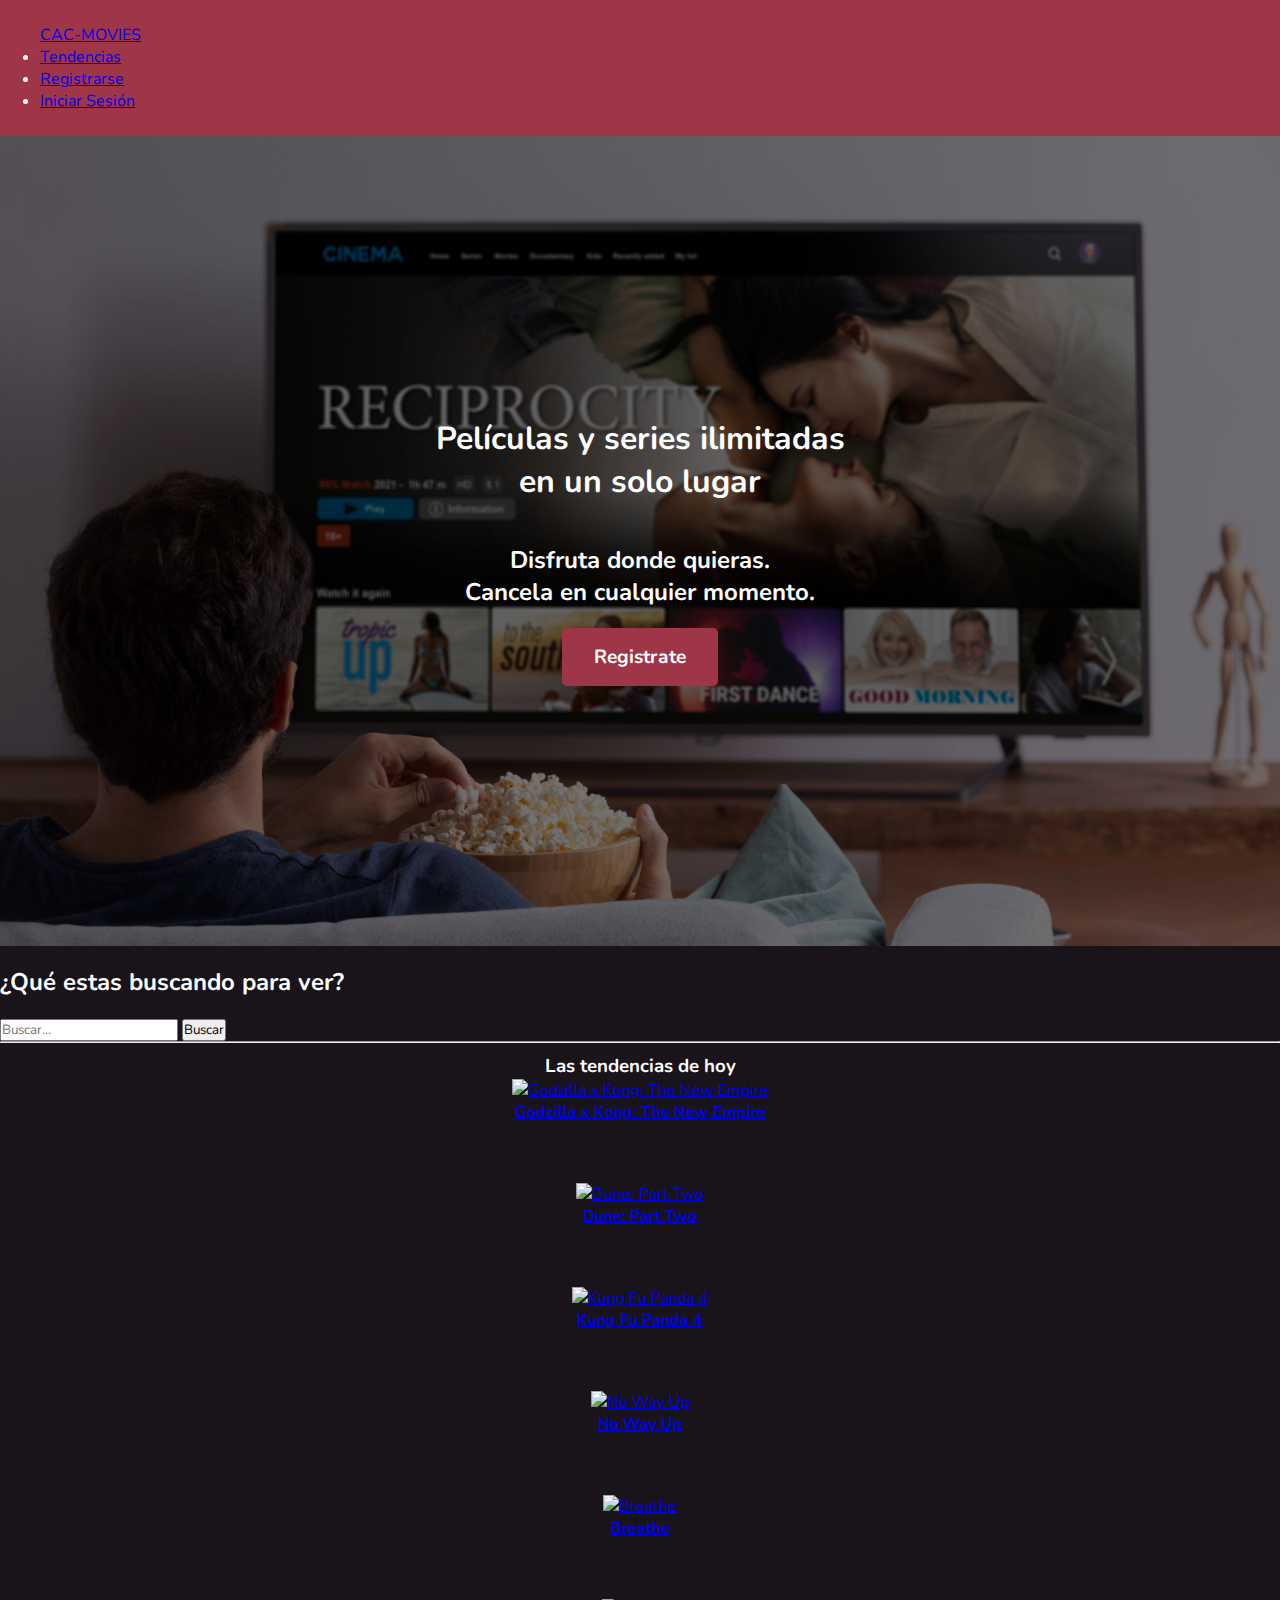
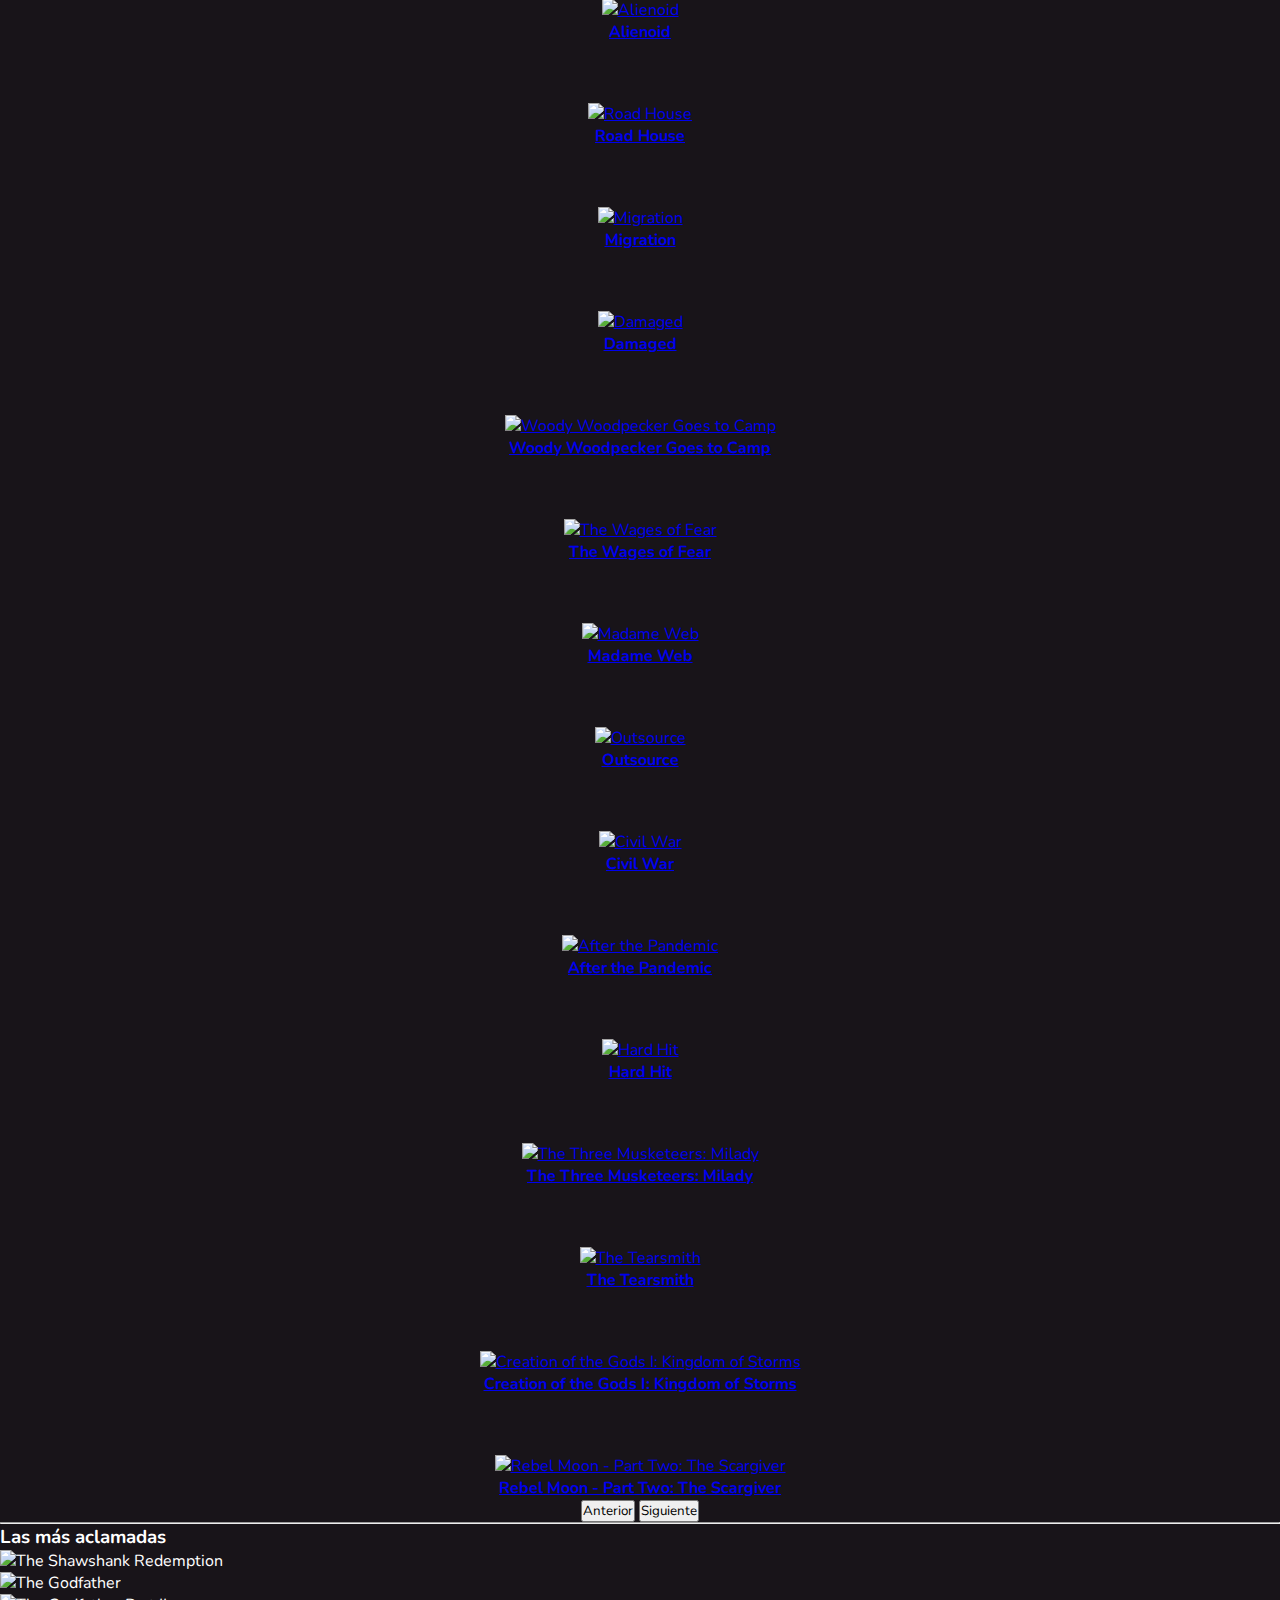
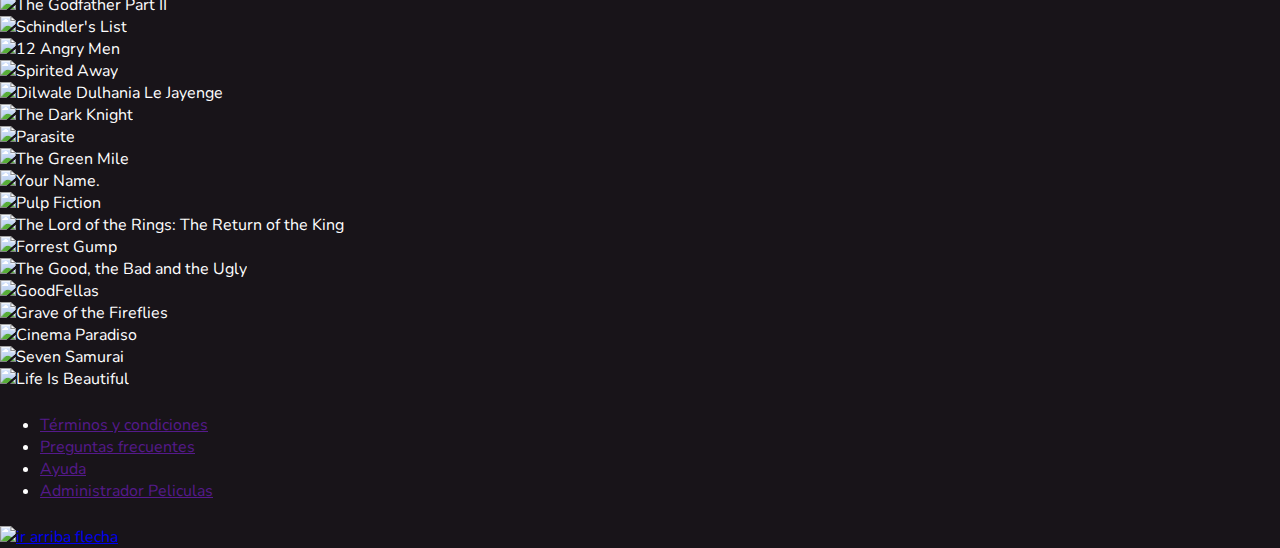
==== index.html @ 676a4326 "primer commit" ====
<!DOCTYPE html>
<html lang="en">
<head>
    <meta charset="UTF-8">
    <meta name="viewport" content="width=device-width, initial-scale=1.0">
    <link rel="stylesheet" href="/style.css">
    <link rel="preconnect" href="https://fonts.googleapis.com">
    <link rel="preconnect" href="https://fonts.gstatic.com" crossorigin>
    <link href="https://fonts.googleapis.com/css2?family=Nunito:ital,wght@0,200..1000;1,200..1000&display=swap" rel="stylesheet">
    <title>CAC-MOVIES</title>
</head>
<body>
    <header>
        <nav>
            <a href="#">
                <i></i>
                <span>CAC-MOVIES</span>
            </a>
            <ul class="listaNav">
                <li class="listaItem">
                    <a class="linkNav" href="#tendencias">Tendencias</a>
                </li>
                <li class="listaItem">
                    <a class="linkNav" href="/registrarse.html">Registrarse</a>
                </li>
                <li class="listaItem">
                    <a class="linkNav iniciarSesion" href="/sesion.html">Iniciar Sesión</a>
                </li>
            </ul>
        </nav>
        
    </header>
    <main id="main" class="main">
        <section data-aos="zoom-in" data-aos-duration="1000" class="sectionPrincipal aos-init aos-animate">
            <h1 class="tituloPrincipal">Películas y series ilimitadas <br> en un solo lugar</h1>
            <h2 class="subtituloPrincipal">Disfruta donde quieras. <br> Cancela en cualquier momento.</h2>
            <a class="botonRegistrarse" href="/registrarse.html">Registrate</a>
        </section>
        <section data-aos="fade-up" data-aos-offset="300" data-aos-delay="50" data-aos-duration="1000" class="buscadorPrincipal aos-init">
            <h2 class="tituloSection">¿Qué estas buscando para ver?</h2>
            <form class="buscadorPeliculas">
                <input class="inputBuscador" type="text" placeholder="Buscar..." id="buscar" name="buscar">
                <input class="botonBuscador" type="submit" value="Buscar">
            </form>
        </section>
        <hr>
        <section id="tendencias" data-aos="fade-up" data-aos-offset="400" data-aos-delay="100" data-aos-duration="1000" class="peliculasTendencia aos-init" data-page="1">
            <h3 class="tituloSection">Las tendencias de hoy</h3>
            <div class="peliculas" id="tendenciasContainer">
                <div class="peliculas">
                    <a href="/pelicula.html">
                        <div class="pelicula">
                            <img class="imgTendencia" src="https://image.tmdb.org/t/p/w500//tMefBSflR6PGQLv7WvFPpKLZkyk.jpg" alt="Godzilla x Kong: The New Empire" loading="lazy">
                            <div class="tituloPelicula">
                                <h4>Godzilla x Kong: The New Empire</h4>
                            </div>
                        </div>
                    </a>
                </div>
                <div class="peliculas">
                    <a href="/pelicula.html">
                        <div class="pelicula">
                            <img class="imgTendencia" src="https://image.tmdb.org/t/p/w500//1pdfLvkbY9ohJlCjQH2CZjjYVvJ.jpg" alt="Dune: Part Two" loading="lazy">
                            <div class="tituloPelicula">
                                <h4>Dune: Part Two</h4>
                            </div>
                        </div>
                    </a>
                </div>
                <div class="peliculas">
                    <a href="/pelicula.html">
                        <div class="pelicula">
                            <img class="imgTendencia" src="https://image.tmdb.org/t/p/w500//kDp1vUBnMpe8ak4rjgl3cLELqjU.jpg" alt="Kung Fu Panda 4" loading="lazy">
                            <div class="tituloPelicula">
                                <h4>Kung Fu Panda 4</h4>
                            </div>
                        </div>
                    </a>
                </div>
                <div class="peliculas">
                    <a href="/pelicula.html">
                        <div class="pelicula">
                            <img class="imgTendencia" src="https://image.tmdb.org/t/p/w500//hu40Uxp9WtpL34jv3zyWLb5zEVY.jpg" alt="No Way Up" loading="lazy">
                            <div class="tituloPelicula">
                                <h4>No Way Up</h4>
                            </div>
                        </div>
                    </a>
                </div>
                <div class="peliculas">
                    <a href="/pelicula.html">
                        <div class="pelicula">
                            <img class="imgTendencia" src="https://image.tmdb.org/t/p/w500//wTW2t8ocWDlHns8I7vQxuqkyK58.jpg" alt="Breathe" loading="lazy">
                            <div class="tituloPelicula">
                                <h4>Breathe</h4>
                            </div>
                        </div>
                    </a>
                </div>
                <div class="peliculas">
                    <a href="/pelicula.html">
                        <div class="pelicula">
                            <img class="imgTendencia" src="https://image.tmdb.org/t/p/w500//8QVDXDiOGHRcAD4oM6MXjE0osSj.jpg" alt="Alienoid" loading="lazy">
                            <div class="tituloPelicula">
                                <h4>Alienoid</h4>
                            </div>
                        </div>
                    </a>
                </div>
                <div class="peliculas">
                    <a href="/pelicula.html">
                        <div class="pelicula">
                            <img class="imgTendencia" src="https://image.tmdb.org/t/p/w500//bXi6IQiQDHD00JFio5ZSZOeRSBh.jpg" alt="Road House" loading="lazy">
                            <div class="tituloPelicula">
                                <h4>Road House</h4>
                            </div>
                        </div>
                    </a>
                </div>
                <div class="peliculas">
                    <a href="/pelicula.html">
                        <div class="pelicula">
                            <img class="imgTendencia" src="https://image.tmdb.org/t/p/w500//ldfCF9RhR40mppkzmftxapaHeTo.jpg" alt="Migration" loading="lazy">
                            <div class="tituloPelicula">
                                <h4>Migration</h4>
                            </div>
                        </div>
                    </a>
                </div>
                <div class="peliculas">
                    <a href="/pelicula.html">
                        <div class="pelicula">
                            <img class="imgTendencia" src="https://image.tmdb.org/t/p/w500//tMO0YLXgJZBnIAjoTSz26zE33YN.jpg" alt="Damaged" loading="lazy">
                            <div class="tituloPelicula">
                                <h4>Damaged</h4>
                            </div>
                        </div>
                    </a>
                </div>
                <div class="peliculas">
                    <a href="/pelicula.html">
                        <div class="pelicula">
                            <img class="imgTendencia" src="https://image.tmdb.org/t/p/w500//mMnzNYvpqLLLdgF5TMmXfuy6wzx.jpg" alt="Woody Woodpecker Goes to Camp" loading="lazy">
                            <div class="tituloPelicula">
                                <h4>Woody Woodpecker Goes to Camp</h4>
                            </div>
                        </div>
                    </a>
                </div>
                <div class="peliculas">
                    <a href="/pelicula.html">
                        <div class="pelicula">
                            <img class="imgTendencia" src="https://image.tmdb.org/t/p/w500//jFK2ZLQUzo9pea0jfMCHDfvWsx7.jpg" alt="The Wages of Fear" loading="lazy">
                            <div class="tituloPelicula">
                                <h4>The Wages of Fear</h4>
                            </div>
                        </div>
                    </a>
                </div>
                <div class="peliculas">
                    <a href="/pelicula.html">
                        <div class="pelicula">
                            <img class="imgTendencia" src="https://image.tmdb.org/t/p/w500//rULWuutDcN5NvtiZi4FRPzRYWSh.jpg" alt="Madame Web" loading="lazy">
                            <div class="tituloPelicula">
                                <h4>Madame Web</h4>
                            </div>
                        </div>
                    </a>
                </div>
                <div class="peliculas">
                    <a href="/pelicula.html">
                        <div class="pelicula">
                            <img class="imgTendencia" src="https://image.tmdb.org/t/p/w500//zIAF0UXtCJTJOYNYWiBfyifaaOi.jpg" alt="Outsource" loading="lazy">
                            <div class="tituloPelicula">
                                <h4>Outsource</h4>
                            </div>
                        </div>
                    </a>
                </div>
                <div class="peliculas">
                    <a href="/pelicula.html">
                        <div class="pelicula">
                            <img class="imgTendencia" src="https://image.tmdb.org/t/p/w500//sh7Rg8Er3tFcN9BpKIPOMvALgZd.jpg" alt="Civil War" loading="lazy">
                            <div class="tituloPelicula">
                                <h4>Civil War</h4>
                            </div>
                        </div>
                    </a>
                </div>
                <div class="peliculas">
                    <a href="/pelicula.html">
                        <div class="pelicula">
                            <img class="imgTendencia" src="https://image.tmdb.org/t/p/w500//p1LbrdJ53dGfEhRopG71akfzOVu.jpg" alt="After the Pandemic" loading="lazy">
                            <div class="tituloPelicula">
                                <h4>After the Pandemic</h4>
                            </div>
                        </div>
                    </a>
                </div>
                <div class="peliculas">
                    <a href="/pelicula.html">
                        <div class="pelicula">
                            <img class="imgTendencia" src="https://image.tmdb.org/t/p/w500//y2Aimt8isimtigec3e4kB2G9FMR.jpg" alt="Hard Hit" loading="lazy">
                            <div class="tituloPelicula">
                                <h4>Hard Hit</h4>
                            </div>
                        </div>
                    </a>
                </div>
                <div class="peliculas">
                    <a href="/pelicula.html">
                        <div class="pelicula">
                            <img class="imgTendencia" src="https://image.tmdb.org/t/p/w500//rtosxP5sXuoRFPH4sVbMccLIPiV.jpg" alt="The Three Musketeers: Milady" loading="lazy">
                            <div class="tituloPelicula">
                                <h4>The Three Musketeers: Milady</h4>
                            </div>
                        </div>
                    </a>
                </div>
                <div class="peliculas">
                    <a href="/pelicula.html">
                        <div class="pelicula">
                            <img class="imgTendencia" src="https://image.tmdb.org/t/p/w500//uoBHsxSgfc3PQsSn98RfnbePHOy.jpg" alt="The Tearsmith" loading="lazy">
                            <div class="tituloPelicula">
                                <h4>The Tearsmith</h4>
                            </div>
                        </div>
                    </a>
                </div>
                <div class="peliculas">
                    <a href="/pelicula.html">
                        <div class="pelicula">
                            <img class="imgTendencia" src="https://image.tmdb.org/t/p/w500//ccJpK0rqzhQeP7Mrs2uKqObFY4L.jpg" alt="Creation of the Gods I: Kingdom of Storms" loading="lazy">
                            <div class="tituloPelicula">
                                <h4>Creation of the Gods I: Kingdom of Storms</h4>
                            </div>
                        </div>
                    </a>
                </div>
                <div class="peliculas">
                    <a href="/pelicula.html">
                        <div class="pelicula">
                            <img class="imgTendencia" src="https://image.tmdb.org/t/p/w500//cxevDYdeFkiixRShbObdwAHBZry.jpg" alt="Rebel Moon - Part Two: The Scargiver" loading="lazy">
                            <div class="tituloPelicula">
                                <h4>Rebel Moon - Part Two: The Scargiver</h4>
                            </div>
                        </div>
                    </a>
                </div>
            </div>
            <button class="boton anterior">Anterior</button>  
            <button class="boton siguiente">Siguiente</button>
        </section>
        <hr>
        <section data-aos="fade-up" data-aos-offset="200" data-aos-delay="100" data-aos-duration="2000" class="peliculasAclamadas aos-init">
            <h3 class="tituloSection">Las más aclamadas</h3>
            <div class="aclamadas" id="aclamadasContainer">
                <!-- Aquí se cargarán las películas más aclamadas -->
            <div class="peliculaItem">
                <img class="imgAclamada" src="https://image.tmdb.org/t/p/w500//9cqNxx0GxF0bflZmeSMuL5tnGzr.jpg" alt="The Shawshank Redemption" loading="lazy">
            </div>
            <div class="peliculaItem">
                <img class="imgAclamada" src="https://image.tmdb.org/t/p/w500//3bhkrj58Vtu7enYsRolD1fZdja1.jpg" alt="The Godfather" loading="lazy">
            </div>
            <div class="peliculaItem">
                <img class="imgAclamada" src="https://image.tmdb.org/t/p/w500//hek3koDUyRQk7FIhPXsa6mT2Zc3.jpg" alt="The Godfather Part II" loading="lazy">
            </div>
            <div class="peliculaItem">
                <img class="imgAclamada" src="https://image.tmdb.org/t/p/w500//sF1U4EUQS8YHUYjNl3pMGNIQyr0.jpg" alt="Schindler's List" loading="lazy">
            </div>
            <div class="peliculaItem">
                <img class="imgAclamada" src="https://image.tmdb.org/t/p/w500//ow3wq89wM8qd5X7hWKxiRfsFf9C.jpg" alt="12 Angry Men" loading="lazy">
            </div>
            <div class="peliculaItem">
                <img class="imgAclamada" src="https://image.tmdb.org/t/p/w500//39wmItIWsg5sZMyRUHLkWBcuVCM.jpg" alt="Spirited Away" loading="lazy">
            </div>
            <div class="peliculaItem">
                <img class="imgAclamada" src="https://image.tmdb.org/t/p/w500//lfRkUr7DYdHldAqi3PwdQGBRBPM.jpg" alt="Dilwale Dulhania Le Jayenge" loading="lazy">
            </div>
            <div class="peliculaItem">
                <img class="imgAclamada" src="https://image.tmdb.org/t/p/w500//qJ2tW6WMUDux911r6m7haRef0WH.jpg" alt="The Dark Knight" loading="lazy">
            </div>
            <div class="peliculaItem">
                <img class="imgAclamada" src="https://image.tmdb.org/t/p/w500//7IiTTgloJzvGI1TAYymCfbfl3vT.jpg" alt="Parasite" loading="lazy">
            </div>
            <div class="peliculaItem">
                <img class="imgAclamada" src="https://image.tmdb.org/t/p/w500//8VG8fDNiy50H4FedGwdSVUPoaJe.jpg" alt="The Green Mile" loading="lazy">
            </div>
            <div class="peliculaItem">
                <img class="imgAclamada" src="https://image.tmdb.org/t/p/w500//q719jXXEzOoYaps6babgKnONONX.jpg" alt="Your Name." loading="lazy">
            </div>
            <div class="peliculaItem">
                <img class="imgAclamada" src="https://image.tmdb.org/t/p/w500//d5iIlFn5s0ImszYzBPb8JPIfbXD.jpg" alt="Pulp Fiction" loading="lazy">
            </div>
            <div class="peliculaItem">
                <img class="imgAclamada" src="https://image.tmdb.org/t/p/w500//rCzpDGLbOoPwLjy3OAm5NUPOTrC.jpg" alt="The Lord of the Rings: The Return of the King" loading="lazy">
            </div>
            <div class="peliculaItem">
                <img class="imgAclamada" src="https://image.tmdb.org/t/p/w500//arw2vcBveWOVZr6pxd9XTd1TdQa.jpg" alt="Forrest Gump" loading="lazy">
            </div>
            <div class="peliculaItem">
                <img class="imgAclamada" src="https://image.tmdb.org/t/p/w500//bX2xnavhMYjWDoZp1VM6VnU1xwe.jpg" alt="The Good, the Bad and the Ugly" loading="lazy">
            </div>
            <div class="peliculaItem">
                <img class="imgAclamada" src="https://image.tmdb.org/t/p/w500//aKuFiU82s5ISJpGZp7YkIr3kCUd.jpg" alt="GoodFellas" loading="lazy">
            </div>
            <div class="peliculaItem">
                <img class="imgAclamada" src="https://image.tmdb.org/t/p/w500//k9tv1rXZbOhH7eiCk378x61kNQ1.jpg" alt="Grave of the Fireflies" loading="lazy">
            </div>
            <div class="peliculaItem">
                <img class="imgAclamada" src="https://image.tmdb.org/t/p/w500//8SRUfRUi6x4O68n0VCbDNRa6iGL.jpg" alt="Cinema Paradiso" loading="lazy">
            </div>
            <div class="peliculaItem">
                <img class="imgAclamada" src="https://image.tmdb.org/t/p/w500//8OKmBV5BUFzmozIC3pPWKHy17kx.jpg" alt="Seven Samurai" loading="lazy">
            </div>
            <div class="peliculaItem">
                <img class="imgAclamada" src="https://image.tmdb.org/t/p/w500//74hLDKjD5aGYOotO6esUVaeISa2.jpg" alt="Life Is Beautiful" loading="lazy">
            </div>
        </div>
        </section>
    </main>
    <footer class="footer">
        <nav class="navegacion">
            <ul class="listaNav">
                <li class="listaItem"><a class="linkNav" href="">Términos y condiciones</a></li>
                <li class="listaItem"><a class="linkNav" href="">Preguntas frecuentes</a></li>
                <li class="listaItem"><a class="linkNav" href="">Ayuda</a></li>
                <li class="listaItem"><a class="linkNav administradorPeliculas" href="">Administrador Peliculas</a></li>
            </ul>
        </nav>
        <a href="#main" class="flechaArriba">
            <img src="./assets/img/flecha-hacia-arriba.png" alt="ir arriba flecha">
        </a>
    </footer>
</body>
</html>
---- style.css ----
*{
    margin: 0;
    padding: 0;
    box-sizing: border-box;
    font-family: 'Nunito', sans-serif;
}



body{
    background-color: #181419;
    color: white;
}

header {
    background-color: #9f3647;
    color: #ffffff;
    height: 10vh;
    position: sticky;
    top: 0;
    z-index: 10;
    height: initial;
}

nav{
    margin-left: 10px;
    margin-right: 10px;
    flex-direction: column;
    row-gap: 20px;
    display: flex;
    justify-content: space-between;
    align-items: center;
    margin-left: 40px;
    margin-right: 40px;
    padding: 1.5rem 0;
    display: block;
}


.peliculas {
    display: flex;
    justify-content: center;
    flex-wrap: wrap;
    gap: 60px;
    flex-direction: column;
    justify-content: center;
    align-items: center;
}

.peliculasTendencia {
    width: 80%;
    margin: 0 auto;
    text-align: center;
    margin-top: 10px;
}

/* REGISTRO */

.bodyRegistrarse {
    height: 100vh;
    background: linear-gradient(to right top, #24242473, #24242473), url(/img/bg-register.jpg);
    background-size: cover;
    background-position: center;
}


.sectionPrincipal {
    color: white;
    background: linear-gradient(to right top, #0000008a, #0000008a), url(/img/banner-bg.jpg);
    background-size: cover;
    background-position: center;
    height: 90vh;
    display: flex;
    flex-direction: column;
    justify-content: center;
    align-items: center;
    text-align: center;
}

.botonRegistrarse {
    background-color: #9f3647;
    color: #ffffff;
    padding: 1rem 2rem;
    border-radius: 5px;
    font-size: 1.2rem;
    font-weight: 700;
    text-decoration: none;
    transition: transform 0.3s, box-shadow 0.3s;
}

h2 {
    display: block;
    font-size: 1.5em;
    margin-block-start: 0.83em;
    margin-block-end: 0.83em;
    margin-inline-start: 0px;
    margin-inline-end: 0px;
    font-weight: bold;
    unicode-bidi: isolate;
}

h1 {
    display: block;
    font-size: 2em;
    margin-block-start: 0.67em;
    margin-block-end: 0.67em;
    margin-inline-start: 0px;
    margin-inline-end: 0px;
    font-weight: bold;
    unicode-bidi: isolate;
}
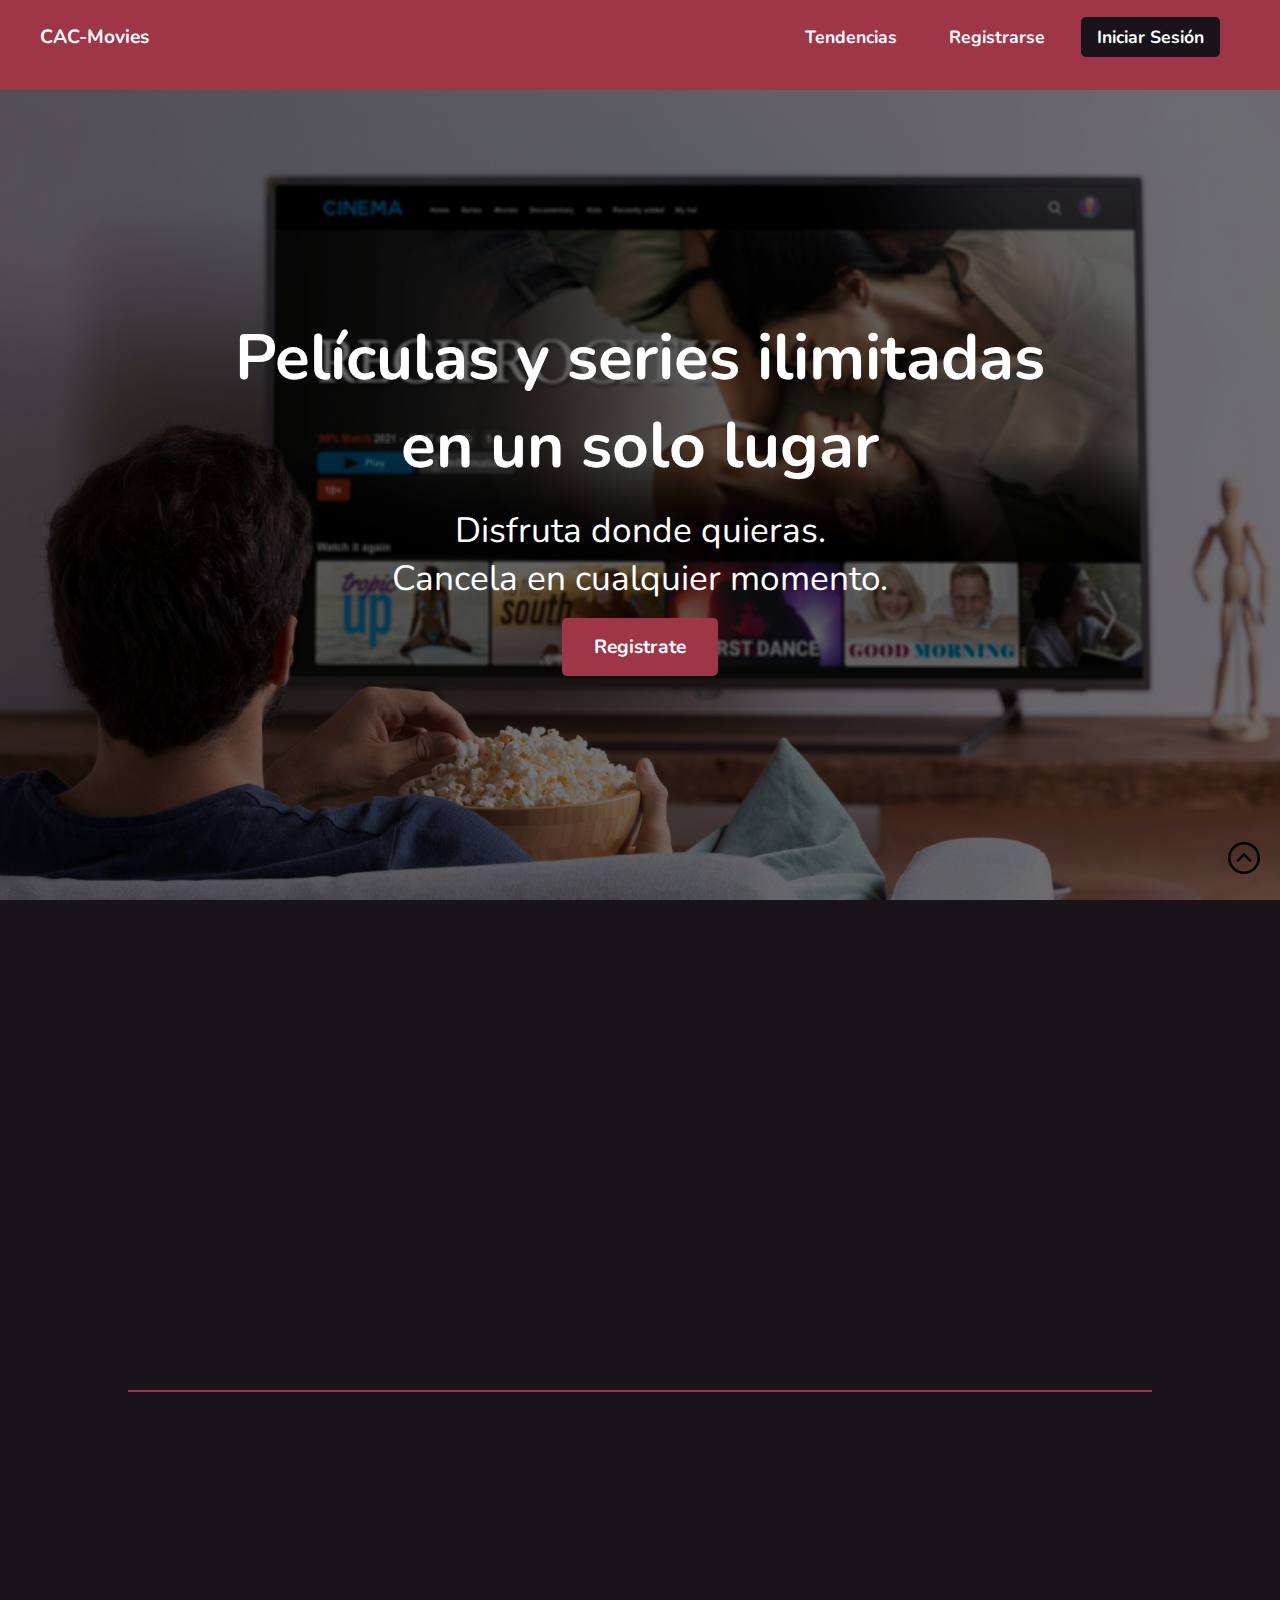
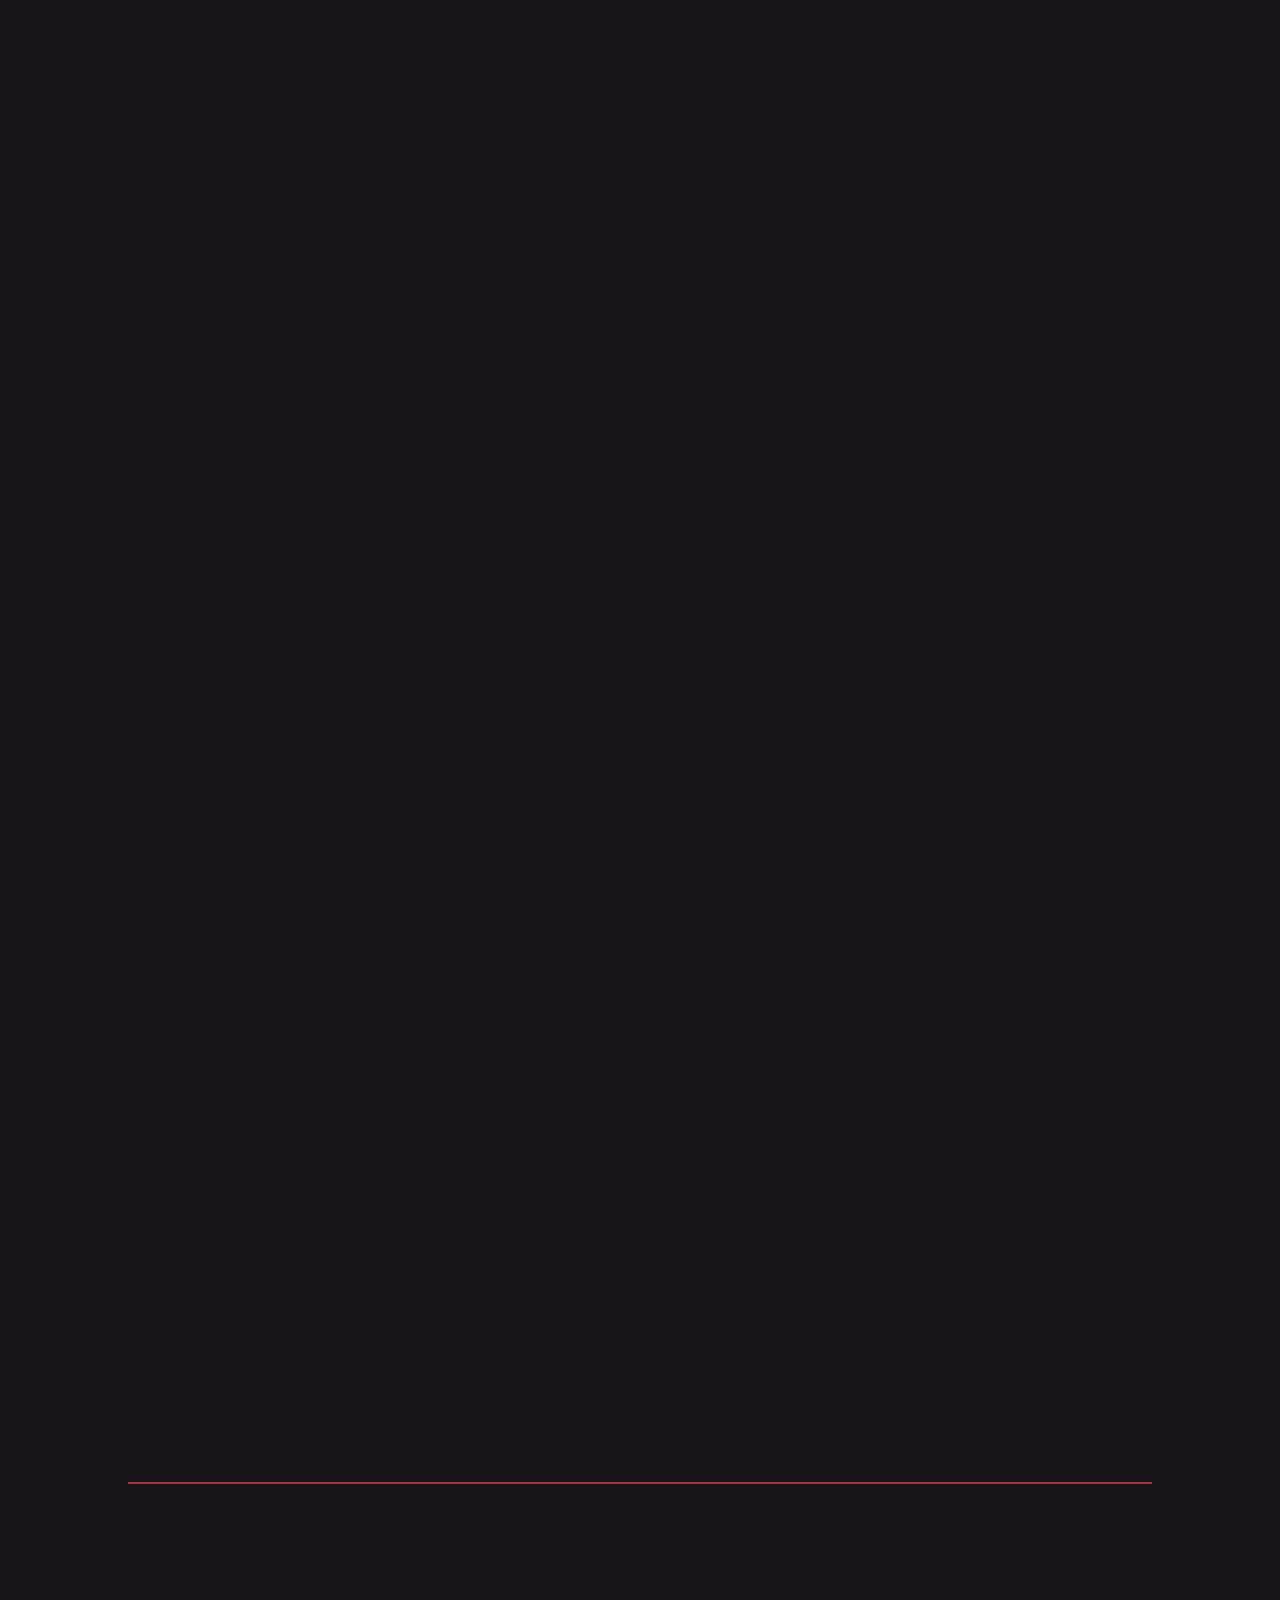
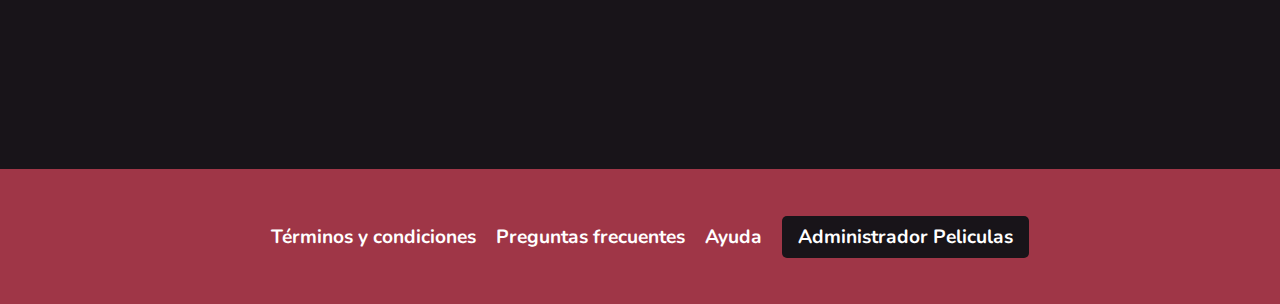
==== commit 6bfe570d: "Commit con arreglos" ====
--- a/index.html
+++ b/index.html
@@ -1,83 +1,73 @@
 <!DOCTYPE html>
-<html lang="en">
+<html lang="es">
 <head>
     <meta charset="UTF-8">
     <meta name="viewport" content="width=device-width, initial-scale=1.0">
-    <link rel="stylesheet" href="/style.css">
-    <link rel="preconnect" href="https://fonts.googleapis.com">
-    <link rel="preconnect" href="https://fonts.gstatic.com" crossorigin>
-    <link href="https://fonts.googleapis.com/css2?family=Nunito:ital,wght@0,200..1000;1,200..1000&display=swap" rel="stylesheet">
     <title>CAC-MOVIES</title>
+    <link rel="stylesheet" href="https://unpkg.com/aos@next/dist/aos.css">
+    <link rel="stylesheet" href="./css/estilos.css">
+    <script src="https://kit.fontawesome.com/f7fb471b65.js" crossorigin="anonymous"></script>
+    <link href="https://fonts.googleapis.com/css2?family=Nunito:ital,wght@0,200;0,300;0,400;0,500;0,600;0,700;0,800;1,300&display=swap" rel="stylesheet">
+    <link rel="shortcut icon" href="favicon.ico" type="image/x-icon">
 </head>
 <body>
-    <header>
-        <nav>
-            <a href="#">
-                <i></i>
-                <span>CAC-MOVIES</span>
+    <header class="header">
+        <nav class="navegacion">
+            <a class="anclaLogo" href="#">
+                <i class="fas fa-film" aria-hidden="true"></i>
+                <span>CAC-Movies</span>
             </a>
             <ul class="listaNav">
-                <li class="listaItem">
-                    <a class="linkNav" href="#tendencias">Tendencias</a>
-                </li>
-                <li class="listaItem">
-                    <a class="linkNav" href="/registrarse.html">Registrarse</a>
-                </li>
-                <li class="listaItem">
-                    <a class="linkNav iniciarSesion" href="/sesion.html">Iniciar Sesión</a>
-                </li>
+                <li class="listaItem"><a class="linkNav" href="#tendencias">Tendencias</a></li>
+                <li class="listaItem"><a class="linkNav" href="./pages/registrarse.html">Registrarse</a></li>
+                <li class="listaItem"><a class="linkNav iniciarSesion" href="./pages/iniciosesion.html">Iniciar Sesión</a></li>
             </ul>
         </nav>
-        
     </header>
     <main id="main" class="main">
-        <section data-aos="zoom-in" data-aos-duration="1000" class="sectionPrincipal aos-init aos-animate">
+        <section data-aos="zoom-in"  data-aos-duration="1000" class="sectionPrincipal">
             <h1 class="tituloPrincipal">Películas y series ilimitadas <br> en un solo lugar</h1>
             <h2 class="subtituloPrincipal">Disfruta donde quieras. <br> Cancela en cualquier momento.</h2>
-            <a class="botonRegistrarse" href="/registrarse.html">Registrate</a>
-        </section>
-        <section data-aos="fade-up" data-aos-offset="300" data-aos-delay="50" data-aos-duration="1000" class="buscadorPrincipal aos-init">
+            <a class="botonRegistrarse" href="./pages/registrarse.html">Registrate</a>
+        </section>
+        <section data-aos="fade-up" data-aos-offset="300" data-aos-delay="50" data-aos-duration="1000" class="buscadorPrincipal">
             <h2 class="tituloSection">¿Qué estas buscando para ver?</h2>
             <form class="buscadorPeliculas">
-                <input class="inputBuscador" type="text" placeholder="Buscar..." id="buscar" name="buscar">
+                <input class="inputBuscador" type="text" placeholder="Buscar..."/>
                 <input class="botonBuscador" type="submit" value="Buscar">
             </form>
+           
+
         </section>
         <hr>
-        <section id="tendencias" data-aos="fade-up" data-aos-offset="400" data-aos-delay="100" data-aos-duration="1000" class="peliculasTendencia aos-init" data-page="1">
+        <section id="tendencias" data-aos="fade-up" data-aos-offset="400" data-aos-delay="100" data-aos-duration="1000" class="peliculasTendencia">
             <h3 class="tituloSection">Las tendencias de hoy</h3>
-            <div class="peliculas" id="tendenciasContainer">
-                <div class="peliculas">
-                    <a href="/pelicula.html">
-                        <div class="pelicula">
-                            <img class="imgTendencia" src="https://image.tmdb.org/t/p/w500//tMefBSflR6PGQLv7WvFPpKLZkyk.jpg" alt="Godzilla x Kong: The New Empire" loading="lazy">
-                            <div class="tituloPelicula">
-                                <h4>Godzilla x Kong: The New Empire</h4>
-                            </div>
-                        </div>
-                    </a>
-                </div>
-                <div class="peliculas">
-                    <a href="/pelicula.html">
-                        <div class="pelicula">
-                            <img class="imgTendencia" src="https://image.tmdb.org/t/p/w500//1pdfLvkbY9ohJlCjQH2CZjjYVvJ.jpg" alt="Dune: Part Two" loading="lazy">
-                            <div class="tituloPelicula">
-                                <h4>Dune: Part Two</h4>
-                            </div>
-                        </div>
-                    </a>
-                </div>
-                <div class="peliculas">
-                    <a href="/pelicula.html">
-                        <div class="pelicula">
-                            <img class="imgTendencia" src="https://image.tmdb.org/t/p/w500//kDp1vUBnMpe8ak4rjgl3cLELqjU.jpg" alt="Kung Fu Panda 4" loading="lazy">
-                            <div class="tituloPelicula">
-                                <h4>Kung Fu Panda 4</h4>
-                            </div>
-                        </div>
-                    </a>
-                </div>
-                <div class="peliculas">
+            <div class="peliculas">
+                <a href="./pages/detalle.html">
+                    <div class="pelicula">
+                        <img class="imgTendencia" src="https://image.tmdb.org/t/p/w500//tMefBSflR6PGQLv7WvFPpKLZkyk.jpg" alt="Godzilla x Kong: The New Empire" loading="lazy">
+                        <div class="tituloPelicula">
+                            <h4>Godzilla x Kong: The New Empire</h4>
+                        </div>
+                    </div>
+                </a>
+                <a href="./pages/detalle.html">
+                    <div class="pelicula">
+                        <img class="imgTendencia" src="https://image.tmdb.org/t/p/w500//1pdfLvkbY9ohJlCjQH2CZjjYVvJ.jpg" alt="Dune: Part Two" loading="lazy">
+                        <div class="tituloPelicula">
+                            <h4>Dune: Part Two</h4>
+                        </div>
+                    </div>
+                </a>
+                <a href="./pages/detalle.html">
+                    <div class="pelicula">
+                        <img class="imgTendencia" src="https://image.tmdb.org/t/p/w500//kDp1vUBnMpe8ak4rjgl3cLELqjU.jpg" alt="Kung Fu Panda 4" loading="lazy">
+                        <div class="tituloPelicula">
+                            <h4>Kung Fu Panda 4</h4>
+                        </div>
+                    </div>
+                </a>
+                <a href="./pages/detalle.html">
                     <a href="/pelicula.html">
                         <div class="pelicula">
                             <img class="imgTendencia" src="https://image.tmdb.org/t/p/w500//hu40Uxp9WtpL34jv3zyWLb5zEVY.jpg" alt="No Way Up" loading="lazy">
@@ -86,18 +76,8 @@
                             </div>
                         </div>
                     </a>
-                </div>
-                <div class="peliculas">
-                    <a href="/pelicula.html">
-                        <div class="pelicula">
-                            <img class="imgTendencia" src="https://image.tmdb.org/t/p/w500//wTW2t8ocWDlHns8I7vQxuqkyK58.jpg" alt="Breathe" loading="lazy">
-                            <div class="tituloPelicula">
-                                <h4>Breathe</h4>
-                            </div>
-                        </div>
-                    </a>
-                </div>
-                <div class="peliculas">
+                </a>
+                <a href="./pages/detalle.html">
                     <a href="/pelicula.html">
                         <div class="pelicula">
                             <img class="imgTendencia" src="https://image.tmdb.org/t/p/w500//8QVDXDiOGHRcAD4oM6MXjE0osSj.jpg" alt="Alienoid" loading="lazy">
@@ -106,48 +86,32 @@
                             </div>
                         </div>
                     </a>
-                </div>
-                <div class="peliculas">
-                    <a href="/pelicula.html">
-                        <div class="pelicula">
-                            <img class="imgTendencia" src="https://image.tmdb.org/t/p/w500//bXi6IQiQDHD00JFio5ZSZOeRSBh.jpg" alt="Road House" loading="lazy">
-                            <div class="tituloPelicula">
-                                <h4>Road House</h4>
-                            </div>
-                        </div>
-                    </a>
-                </div>
-                <div class="peliculas">
-                    <a href="/pelicula.html">
-                        <div class="pelicula">
-                            <img class="imgTendencia" src="https://image.tmdb.org/t/p/w500//ldfCF9RhR40mppkzmftxapaHeTo.jpg" alt="Migration" loading="lazy">
-                            <div class="tituloPelicula">
-                                <h4>Migration</h4>
-                            </div>
-                        </div>
-                    </a>
-                </div>
-                <div class="peliculas">
-                    <a href="/pelicula.html">
-                        <div class="pelicula">
-                            <img class="imgTendencia" src="https://image.tmdb.org/t/p/w500//tMO0YLXgJZBnIAjoTSz26zE33YN.jpg" alt="Damaged" loading="lazy">
-                            <div class="tituloPelicula">
-                                <h4>Damaged</h4>
-                            </div>
-                        </div>
-                    </a>
-                </div>
-                <div class="peliculas">
-                    <a href="/pelicula.html">
-                        <div class="pelicula">
-                            <img class="imgTendencia" src="https://image.tmdb.org/t/p/w500//mMnzNYvpqLLLdgF5TMmXfuy6wzx.jpg" alt="Woody Woodpecker Goes to Camp" loading="lazy">
-                            <div class="tituloPelicula">
-                                <h4>Woody Woodpecker Goes to Camp</h4>
-                            </div>
-                        </div>
-                    </a>
-                </div>
-                <div class="peliculas">
+                </a>
+                <a href="./pages/detalle.html">
+                    <div class="pelicula">
+                        <img class="imgTendencia" src="https://image.tmdb.org/t/p/w500//bXi6IQiQDHD00JFio5ZSZOeRSBh.jpg" alt="Road House" loading="lazy">
+                        <div class="tituloPelicula">
+                            <h4>Road House</h4>
+                        </div>
+                    </div>
+                </a>
+                <a href="./pages/detalle.html">
+                    <div class="pelicula">
+                        <img class="imgTendencia" src="https://image.tmdb.org/t/p/w500//ldfCF9RhR40mppkzmftxapaHeTo.jpg" alt="Migration" loading="lazy">
+                        <div class="tituloPelicula">
+                            <h4>Migration</h4>
+                        </div>
+                    </div>
+                </a>
+                <a href="./pages/detalle.html">
+                    <div class="pelicula">
+                        <img class="imgTendencia" src="https://image.tmdb.org/t/p/w500//mMnzNYvpqLLLdgF5TMmXfuy6wzx.jpg" alt="Woody Woodpecker Goes to Camp" loading="lazy">
+                        <div class="tituloPelicula">
+                            <h4>Woody Woodpecker Goes to Camp</h4>
+                        </div>
+                    </div>
+                </a>
+                <a href="./pages/detalle.html">
                     <a href="/pelicula.html">
                         <div class="pelicula">
                             <img class="imgTendencia" src="https://image.tmdb.org/t/p/w500//jFK2ZLQUzo9pea0jfMCHDfvWsx7.jpg" alt="The Wages of Fear" loading="lazy">
@@ -156,168 +120,76 @@
                             </div>
                         </div>
                     </a>
-                </div>
-                <div class="peliculas">
-                    <a href="/pelicula.html">
-                        <div class="pelicula">
-                            <img class="imgTendencia" src="https://image.tmdb.org/t/p/w500//rULWuutDcN5NvtiZi4FRPzRYWSh.jpg" alt="Madame Web" loading="lazy">
-                            <div class="tituloPelicula">
-                                <h4>Madame Web</h4>
-                            </div>
-                        </div>
-                    </a>
-                </div>
-                <div class="peliculas">
-                    <a href="/pelicula.html">
-                        <div class="pelicula">
-                            <img class="imgTendencia" src="https://image.tmdb.org/t/p/w500//zIAF0UXtCJTJOYNYWiBfyifaaOi.jpg" alt="Outsource" loading="lazy">
-                            <div class="tituloPelicula">
-                                <h4>Outsource</h4>
-                            </div>
-                        </div>
-                    </a>
-                </div>
-                <div class="peliculas">
-                    <a href="/pelicula.html">
-                        <div class="pelicula">
-                            <img class="imgTendencia" src="https://image.tmdb.org/t/p/w500//sh7Rg8Er3tFcN9BpKIPOMvALgZd.jpg" alt="Civil War" loading="lazy">
-                            <div class="tituloPelicula">
-                                <h4>Civil War</h4>
-                            </div>
-                        </div>
-                    </a>
-                </div>
-                <div class="peliculas">
-                    <a href="/pelicula.html">
-                        <div class="pelicula">
-                            <img class="imgTendencia" src="https://image.tmdb.org/t/p/w500//p1LbrdJ53dGfEhRopG71akfzOVu.jpg" alt="After the Pandemic" loading="lazy">
-                            <div class="tituloPelicula">
-                                <h4>After the Pandemic</h4>
-                            </div>
-                        </div>
-                    </a>
-                </div>
-                <div class="peliculas">
-                    <a href="/pelicula.html">
-                        <div class="pelicula">
-                            <img class="imgTendencia" src="https://image.tmdb.org/t/p/w500//y2Aimt8isimtigec3e4kB2G9FMR.jpg" alt="Hard Hit" loading="lazy">
-                            <div class="tituloPelicula">
-                                <h4>Hard Hit</h4>
-                            </div>
-                        </div>
-                    </a>
-                </div>
-                <div class="peliculas">
-                    <a href="/pelicula.html">
-                        <div class="pelicula">
-                            <img class="imgTendencia" src="https://image.tmdb.org/t/p/w500//rtosxP5sXuoRFPH4sVbMccLIPiV.jpg" alt="The Three Musketeers: Milady" loading="lazy">
-                            <div class="tituloPelicula">
-                                <h4>The Three Musketeers: Milady</h4>
-                            </div>
-                        </div>
-                    </a>
-                </div>
-                <div class="peliculas">
-                    <a href="/pelicula.html">
-                        <div class="pelicula">
-                            <img class="imgTendencia" src="https://image.tmdb.org/t/p/w500//uoBHsxSgfc3PQsSn98RfnbePHOy.jpg" alt="The Tearsmith" loading="lazy">
-                            <div class="tituloPelicula">
-                                <h4>The Tearsmith</h4>
-                            </div>
-                        </div>
-                    </a>
-                </div>
-                <div class="peliculas">
-                    <a href="/pelicula.html">
-                        <div class="pelicula">
-                            <img class="imgTendencia" src="https://image.tmdb.org/t/p/w500//ccJpK0rqzhQeP7Mrs2uKqObFY4L.jpg" alt="Creation of the Gods I: Kingdom of Storms" loading="lazy">
-                            <div class="tituloPelicula">
-                                <h4>Creation of the Gods I: Kingdom of Storms</h4>
-                            </div>
-                        </div>
-                    </a>
-                </div>
-                <div class="peliculas">
-                    <a href="/pelicula.html">
-                        <div class="pelicula">
-                            <img class="imgTendencia" src="https://image.tmdb.org/t/p/w500//cxevDYdeFkiixRShbObdwAHBZry.jpg" alt="Rebel Moon - Part Two: The Scargiver" loading="lazy">
-                            <div class="tituloPelicula">
-                                <h4>Rebel Moon - Part Two: The Scargiver</h4>
-                            </div>
-                        </div>
-                    </a>
-                </div>
+                </a>
+                <a href="./pages/detalle.html">
+                    <div class="pelicula">
+                        <img class="imgTendencia" src="https://image.tmdb.org/t/p/w500//rULWuutDcN5NvtiZi4FRPzRYWSh.jpg" alt="Madame Web" loading="lazy">
+                        <div class="tituloPelicula">
+                            <h4>Madame Web</h4>
+                        </div>
+                    </div>
+                </a>
+                <a href="./pages/detalle.html">
+                    <div class="pelicula">
+                        <img class="imgTendencia" src="https://image.tmdb.org/t/p/w500//zIAF0UXtCJTJOYNYWiBfyifaaOi.jpg" alt="Outsource" loading="lazy">
+                        <div class="tituloPelicula">
+                            <h4>Outsource</h4>
+                        </div>
+                    </div>
+                </a>
+                <a href="./pages/detalle.html">
+                    <div class="pelicula">
+                        <img class="imgTendencia" src="https://image.tmdb.org/t/p/w500//sh7Rg8Er3tFcN9BpKIPOMvALgZd.jpg" alt="Civil War" loading="lazy">
+                        <div class="tituloPelicula">
+                            <h4>Civil War</h4>
+                        </div>
+                    </div>
+                </a>
             </div>
             <button class="boton anterior">Anterior</button>  
             <button class="boton siguiente">Siguiente</button>
         </section>
         <hr>
-        <section data-aos="fade-up" data-aos-offset="200" data-aos-delay="100" data-aos-duration="2000" class="peliculasAclamadas aos-init">
+        <section data-aos="fade-up" data-aos-offset="200" data-aos-delay="100" data-aos-duration="2000" class="peliculasAclamadas">
             <h3 class="tituloSection">Las más aclamadas</h3>
-            <div class="aclamadas" id="aclamadasContainer">
-                <!-- Aquí se cargarán las películas más aclamadas -->
-            <div class="peliculaItem">
-                <img class="imgAclamada" src="https://image.tmdb.org/t/p/w500//9cqNxx0GxF0bflZmeSMuL5tnGzr.jpg" alt="The Shawshank Redemption" loading="lazy">
+             <div class="aclamadas">
+                
+                <div class="peliculaItem">
+                    <img class="imgAclamada" src="https://image.tmdb.org/t/p/w500//3bhkrj58Vtu7enYsRolD1fZdja1.jpg" alt="The Godfather" loading="lazy">
+                </div>
+                <div class="peliculaItem">
+                    <img class="imgAclamada" src="https://image.tmdb.org/t/p/w500//hek3koDUyRQk7FIhPXsa6mT2Zc3.jpg" alt="The Godfather Part II" loading="lazy">
+                </div>
+                <div class="peliculaItem">
+                    <img class="imgAclamada" src="https://image.tmdb.org/t/p/w500//sF1U4EUQS8YHUYjNl3pMGNIQyr0.jpg" alt="Schindler's List" loading="lazy">
+                </div>
+                <div class="peliculaItem">
+                    <img class="imgAclamada" src="https://image.tmdb.org/t/p/w500//qJ2tW6WMUDux911r6m7haRef0WH.jpg" alt="The Dark Knight" loading="lazy">
+                </div>
+                <div class="peliculaItem">
+                    <img class="imgAclamada" src="https://image.tmdb.org/t/p/w500//7IiTTgloJzvGI1TAYymCfbfl3vT.jpg" alt="Parasite" loading="lazy">
+                </div>
+                <div class="peliculaItem">
+                    <img class="imgAclamada" src="https://image.tmdb.org/t/p/w500//8VG8fDNiy50H4FedGwdSVUPoaJe.jpg" alt="The Green Mile" loading="lazy">
+                </div>
+                <div class="peliculaItem">
+                    <img class="imgAclamada" src="https://image.tmdb.org/t/p/w500//d5iIlFn5s0ImszYzBPb8JPIfbXD.jpg" alt="Pulp Fiction" loading="lazy">
+                </div>
+                <div class="peliculaItem">
+                    <img class="imgAclamada" src="https://image.tmdb.org/t/p/w500//rCzpDGLbOoPwLjy3OAm5NUPOTrC.jpg" alt="The Lord of the Rings: The Return of the King" loading="lazy">
+                </div>
+                <div class="peliculaItem">
+                    <img class="imgAclamada" src="https://image.tmdb.org/t/p/w500//arw2vcBveWOVZr6pxd9XTd1TdQa.jpg" alt="Forrest Gump" loading="lazy">
+                </div>
+                <div class="peliculaItem">
+                    <img class="imgAclamada" src="https://image.tmdb.org/t/p/w500//aKuFiU82s5ISJpGZp7YkIr3kCUd.jpg" alt="GoodFellas" loading="lazy">
+                </div>
+                <div class="peliculaItem">
+                    <img class="imgAclamada" src="https://image.tmdb.org/t/p/w500//74hLDKjD5aGYOotO6esUVaeISa2.jpg" alt="Life Is Beautiful" loading="lazy">
+                </div>               
             </div>
-            <div class="peliculaItem">
-                <img class="imgAclamada" src="https://image.tmdb.org/t/p/w500//3bhkrj58Vtu7enYsRolD1fZdja1.jpg" alt="The Godfather" loading="lazy">
-            </div>
-            <div class="peliculaItem">
-                <img class="imgAclamada" src="https://image.tmdb.org/t/p/w500//hek3koDUyRQk7FIhPXsa6mT2Zc3.jpg" alt="The Godfather Part II" loading="lazy">
-            </div>
-            <div class="peliculaItem">
-                <img class="imgAclamada" src="https://image.tmdb.org/t/p/w500//sF1U4EUQS8YHUYjNl3pMGNIQyr0.jpg" alt="Schindler's List" loading="lazy">
-            </div>
-            <div class="peliculaItem">
-                <img class="imgAclamada" src="https://image.tmdb.org/t/p/w500//ow3wq89wM8qd5X7hWKxiRfsFf9C.jpg" alt="12 Angry Men" loading="lazy">
-            </div>
-            <div class="peliculaItem">
-                <img class="imgAclamada" src="https://image.tmdb.org/t/p/w500//39wmItIWsg5sZMyRUHLkWBcuVCM.jpg" alt="Spirited Away" loading="lazy">
-            </div>
-            <div class="peliculaItem">
-                <img class="imgAclamada" src="https://image.tmdb.org/t/p/w500//lfRkUr7DYdHldAqi3PwdQGBRBPM.jpg" alt="Dilwale Dulhania Le Jayenge" loading="lazy">
-            </div>
-            <div class="peliculaItem">
-                <img class="imgAclamada" src="https://image.tmdb.org/t/p/w500//qJ2tW6WMUDux911r6m7haRef0WH.jpg" alt="The Dark Knight" loading="lazy">
-            </div>
-            <div class="peliculaItem">
-                <img class="imgAclamada" src="https://image.tmdb.org/t/p/w500//7IiTTgloJzvGI1TAYymCfbfl3vT.jpg" alt="Parasite" loading="lazy">
-            </div>
-            <div class="peliculaItem">
-                <img class="imgAclamada" src="https://image.tmdb.org/t/p/w500//8VG8fDNiy50H4FedGwdSVUPoaJe.jpg" alt="The Green Mile" loading="lazy">
-            </div>
-            <div class="peliculaItem">
-                <img class="imgAclamada" src="https://image.tmdb.org/t/p/w500//q719jXXEzOoYaps6babgKnONONX.jpg" alt="Your Name." loading="lazy">
-            </div>
-            <div class="peliculaItem">
-                <img class="imgAclamada" src="https://image.tmdb.org/t/p/w500//d5iIlFn5s0ImszYzBPb8JPIfbXD.jpg" alt="Pulp Fiction" loading="lazy">
-            </div>
-            <div class="peliculaItem">
-                <img class="imgAclamada" src="https://image.tmdb.org/t/p/w500//rCzpDGLbOoPwLjy3OAm5NUPOTrC.jpg" alt="The Lord of the Rings: The Return of the King" loading="lazy">
-            </div>
-            <div class="peliculaItem">
-                <img class="imgAclamada" src="https://image.tmdb.org/t/p/w500//arw2vcBveWOVZr6pxd9XTd1TdQa.jpg" alt="Forrest Gump" loading="lazy">
-            </div>
-            <div class="peliculaItem">
-                <img class="imgAclamada" src="https://image.tmdb.org/t/p/w500//bX2xnavhMYjWDoZp1VM6VnU1xwe.jpg" alt="The Good, the Bad and the Ugly" loading="lazy">
-            </div>
-            <div class="peliculaItem">
-                <img class="imgAclamada" src="https://image.tmdb.org/t/p/w500//aKuFiU82s5ISJpGZp7YkIr3kCUd.jpg" alt="GoodFellas" loading="lazy">
-            </div>
-            <div class="peliculaItem">
-                <img class="imgAclamada" src="https://image.tmdb.org/t/p/w500//k9tv1rXZbOhH7eiCk378x61kNQ1.jpg" alt="Grave of the Fireflies" loading="lazy">
-            </div>
-            <div class="peliculaItem">
-                <img class="imgAclamada" src="https://image.tmdb.org/t/p/w500//8SRUfRUi6x4O68n0VCbDNRa6iGL.jpg" alt="Cinema Paradiso" loading="lazy">
-            </div>
-            <div class="peliculaItem">
-                <img class="imgAclamada" src="https://image.tmdb.org/t/p/w500//8OKmBV5BUFzmozIC3pPWKHy17kx.jpg" alt="Seven Samurai" loading="lazy">
-            </div>
-            <div class="peliculaItem">
-                <img class="imgAclamada" src="https://image.tmdb.org/t/p/w500//74hLDKjD5aGYOotO6esUVaeISa2.jpg" alt="Life Is Beautiful" loading="lazy">
-            </div>
-        </div>
-        </section>
+        </section>
+
     </main>
     <footer class="footer">
         <nav class="navegacion">
@@ -329,8 +201,12 @@
             </ul>
         </nav>
         <a href="#main" class="flechaArriba">
-            <img src="./assets/img/flecha-hacia-arriba.png" alt="ir arriba flecha">
+            <img src="./img/flecha-hacia-arriba.png" alt="ir arriba flecha">
         </a>
     </footer>
+    <script src="https://unpkg.com/aos@next/dist/aos.js"></script>
+    <script>
+    AOS.init();
+    </script>
 </body>
 </html>--- a/css/estilos.css
+++ b/css/estilos.css
@@ -0,0 +1,823 @@
+*{
+    margin: 0;
+    padding: 0;
+    box-sizing: border-box;
+    font-family: 'Nunito', sans-serif;
+}
+@keyframes tilt-n-move-shaking {
+    0% { transform: translate(0, 0) rotate(0deg); }
+    25% { transform: translate(5px, 5px) rotate(5deg); }
+    50% { transform: translate(0, 0) rotate(0eg); }
+    75% { transform: translate(-5px, 5px) rotate(-5deg); }
+    100% { transform: translate(0, 0) rotate(0deg); }
+}
+/* width */
+::-webkit-scrollbar {
+    width: 10px;
+}
+  
+/* Track */
+::-webkit-scrollbar-track {
+    background: rgb(23, 23, 23);
+}
+   
+/* Handle */
+::-webkit-scrollbar-thumb {
+    background: #9f3647;
+}
+  
+/* Handle on hover */
+::-webkit-scrollbar-thumb:hover {
+    background:#9f3647;
+}
+body{
+    background-color: #181419;
+    color:white; 
+     /* scrollbar-color: #9f3647  #181419; /*nuevo
+     scrollbar-width: thin;*/
+}
+
+/*ESTILOS HEADER PARA ESCRITORIO*/
+.header{
+    background-color:#9f3647;
+    color:#ffffff;
+    height: 10vh;
+    position:sticky;
+    top: 0;
+    z-index:10;
+    .navegacion{
+        display: flex;
+        justify-content: space-between;
+        align-items: center;
+        margin-left:40px;
+        margin-right: 40px;
+        padding: 1.5rem 0;
+        .anclaLogo{
+            text-decoration: none;
+            color: #ffffff;
+            font-weight: 700;
+            font-size: 1.2rem;
+            /*animacion hover*/
+            &:hover{
+                animation: tilt-n-move-shaking 0.25s infinite;
+            }
+        }
+        .listaNav{
+            list-style: none;
+            display: flex;
+            align-items: center;
+            .listaItem{
+                margin-right:20px;
+                .linkNav{
+                    text-decoration: none;
+                    color:#ffffff;
+                    font-weight: 700;
+                    font-size: 1.1rem;
+                    padding: 0.5rem 1rem;
+                    /* Agregar efecto de botón presionado */
+                    transition: transform 0.3s, box-shadow 0.3s;
+                    &:hover {
+                        transform: scale(0.95);
+                        box-shadow: 0 0 10px rgba(0, 0, 0, 0.3);
+                        border-radius: 5px;
+                    }
+                }
+                .linkNav.iniciarSesion{
+                    background-color: #181419;
+                    color: white;
+                    
+                    border-radius: 5px;
+                     /* Agregar efecto de botón presionado */
+                     transition: transform 0.3s, box-shadow 0.3s;
+                     &:hover {
+                         background-color: #9f3647;
+                        /* transform: scale(0.95);
+                         box-shadow: 0 0 10px rgba(0, 0, 0, 0.3);*/
+                     }
+                }
+            }
+           
+        }
+    }
+   
+}
+/*ESTILOS PARA HEADER MOBILE Y TABLET*/
+
+@media (max-width: 768px) {
+    .header{
+        height: initial;
+        .navegacion{
+            margin-left:10px;
+            margin-right: 10px;
+            flex-direction: column;
+            row-gap: 20px;
+            .anclaLogo{
+                font-size: 1.2rem;
+                font-weight:700;
+            }
+            .listaNav{
+               
+                padding:initial;
+                .listaItem{
+                    .linkNav{
+                        font-weight: 400;
+                        margin-right: initial;
+                        font-size: 1rem;
+                        padding: 0.2rem;
+                        
+                    }
+                  
+                }
+            }
+        }
+    }
+}
+/*ESTILOS PARA MAIN ESCRITORIO*/
+.main{
+    .sectionPrincipal{
+        color:white;
+        background:linear-gradient(to right top, #0000008a, #0000008a), url(../img/banner-bg.jpg);
+        background-size: cover;
+        background-position: center;
+        height: 90vh;
+        display: flex;
+        flex-direction: column;
+        justify-content: center;
+        align-items: center;
+        text-align: center;
+        .tituloPrincipal{
+            font-size: 4rem;
+            font-weight: 700;
+            margin-bottom: 1rem;
+        }
+        .subtituloPrincipal{
+            font-size: 2.2rem;
+            font-weight: 400;
+            margin-bottom: 1rem;
+        }
+        .botonRegistrarse{
+            background-color:#9f3647;
+            color: #ffffff;
+            padding: 1rem 2rem;
+            border-radius: 5px;
+            font-size: 1.2rem;
+            font-weight: 700;
+            text-decoration: none;
+             /* Agregar efecto de botón presionado */
+             transition: transform 0.3s, box-shadow 0.3s;
+             &:hover {
+                 background-color: #9f3647;
+                 transform: scale(0.95);
+                 box-shadow: 0 0 10px rgba(255, 255, 255, 0.3);
+             }
+        }
+    }
+    .buscadorPrincipal{
+        background-color: #181419;
+        color:white;
+        height: 50vh;
+        display: flex;
+        flex-direction: column;
+        justify-content: center;
+        align-items: center;
+        
+        .tituloSection{
+            font-size: 2.5rem;
+            font-weight: 700;
+            margin-bottom: 1rem;
+        }
+        .buscadorPeliculas{
+            display: flex;
+            justify-content: center;
+            align-items: center;
+            margin-top: 1rem;
+            .inputBuscador{
+                border: 2px solid white;
+                border-radius: 25px;
+                color: #ffffff;
+                font-size: 1.2rem;
+                height: 50px;
+                margin: 20px 0px;
+                outline: none;
+                padding: 0px 20px;
+                width: 500px;
+            }
+            .botonBuscador{
+                background-color:#9f3647;
+                display: inline-block;
+                color:#ffffff;
+                height: 50px;
+                margin: 20px 10px;
+                padding:0 20px;
+                border-radius: 25px;
+                font-size: 1.2rem;
+                font-weight: 700;
+                border: 2px solid white;
+                text-align: center;
+                 /* Agregar efecto de botón presionado */
+                 transition: transform 0.3s, box-shadow 0.3s;
+                 &:hover {
+                     background-color: #9f3647;
+                     transform: scale(0.95);
+                     box-shadow: 0 0 10px rgba(255, 255, 255, 0.3);
+                 }
+            }
+        }
+       
+    }
+    .peliculasTendencia{
+        width:80%;
+        margin: 0 auto;
+        text-align: center;
+        margin-top: 10px;
+        .tituloSection{
+            font-size: 2.5rem;
+            font-weight: 700;
+            margin-bottom: 40px;
+        }
+        .peliculas{
+            display: flex;
+            justify-content: center;
+            flex-wrap: wrap;
+            gap:60px;
+            a{
+                text-decoration: none;
+                color: #ffffff;
+                .pelicula{
+                    width:200px;
+                    height: 300px;
+                    position: relative;
+                    overflow: hidden;
+                    border-radius: 10px;
+                    transition: all 0.5s ease;
+                   
+                    .imgTendencia{
+                        width: 100%;
+                        height: 100%;
+                        object-fit: cover;
+                        border-radius: 10px;
+                    }
+                  
+                    .tituloPelicula{
+                        z-index: 2;
+                        position: absolute;
+                        text-align: center;
+                        top: 50%;
+                        left: 50%;
+                        max-width: 20rem;
+                        width: 100%;
+                        transform: translateY(-50%) translateX(-50%);
+                        h4 {
+                            font-size: 2rem;
+                            font-weight: bold;
+                            opacity: 0;
+                            margin-bottom: 0.5rem;
+                            letter-spacing: 0.1rem;
+                            transition: opacity 0.5s ease-in-out;
+    
+                        }
+                    }
+                    &:hover{
+                       box-shadow: 0 0 30px #9f3648cd;
+                       transform: scale(1.1);
+                      
+                    }
+                    &:hover h4 {
+                        opacity: 1;
+                      
+                    }
+                    &:hover::before {
+                        content: '';
+                        position: absolute;
+                        top: 0;
+                        left: 0;
+                        width: 100%;
+                        height: 100%;
+                        border-radius: 10px;
+                        background-color: #9f3648; /* Color rojo transparente */
+                        z-index: 1; /* Para asegurarse de que esté sobre la imagen */
+                    }
+                }
+            }
+          
+        }
+        .boton{
+            border: 1px solid white;
+            box-sizing: content-box;
+            margin-top:50px;
+            margin-left:20px;
+            background-color:#9f3647;
+            color: #ffffff;
+            padding: 1rem 1rem;
+            border-radius: 5px;
+            font-size: 1rem;
+            font-weight: 500;
+            text-decoration: none;
+            margin-bottom:60px;
+             /* Agregar efecto de botón presionado */
+             transition: transform 0.3s, box-shadow 0.3s;
+             &:hover {
+                 background-color: #9f3647;
+                 transform: scale(0.95);
+                 box-shadow: 0 0 10px rgba(255, 255, 255, 0.3);
+             }
+
+        }
+    }
+    .peliculasAclamadas{
+        width:80%;
+        margin: 0 auto;
+        text-align: center;
+        margin-top: 10px;
+        margin-bottom:60px;
+        .tituloSection{
+            font-size: 2.5rem;
+            font-weight: 700;
+            margin-bottom: 40px;
+        }
+        .aclamadas{
+            overflow-x: scroll;
+            overflow-y: hidden;
+            width: 100%;
+            display: flex;
+            justify-content: flex-start;
+            align-items: flex-start;
+            padding: 0px 0px 40px 0px;
+            .peliculaItem{
+                border-radius: 25px;
+                width: 170px;
+                min-width: 170px;
+                font-size: 20px;
+                cursor: pointer;
+                margin-left: 30px;
+                display: flex;
+                flex-direction: column;
+                justify-content: space-between;
+               
+                .imgAclamada{
+                    border-radius: 5%;
+                    width: 95%;
+                    height: 95%;
+                    object-fit: cover;
+                }
+                
+            }
+           
+        
+        }
+    }
+   
+}
+
+@media (max-width: 768px) {
+    .main{
+        .sectionPrincipal{
+            height: 60vh;
+            .tituloPrincipal{
+                font-size: 2.5rem;
+            }
+            .subtituloPrincipal{
+                font-size: 1.5rem;
+            }
+            .botonRegistrarse{
+                padding: 0.8rem 1.5rem;
+                font-size: 1rem;
+            }
+        }
+        .buscadorPrincipal{
+            height: 30vh;
+            .tituloSection{
+                font-size: 1.6rem;
+            }
+            .buscadorPeliculas{
+                .inputBuscador{
+                    font-size: 1rem;
+                    height: 40px;
+                    width: 300px;
+                }
+                .botonBuscador{
+                    height: 40px;
+                    padding:0 15px;
+                    font-size: 1rem;
+                }
+            }
+        }
+        .peliculasTendencia{
+            width: 95%;
+            .tituloSection{
+                font-size: 2rem;
+            }
+            .peliculas{
+                flex-direction: column;
+                justify-content: center;
+                align-items: center;
+              
+                a{
+                    width: 100%;
+                    .pelicula{
+                        width: 100%;
+                        height: 500px;
+                       
+                        .tituloPelicula{
+                            h4 {
+                                font-size: 1rem;
+                            }
+                        }
+                       
+                    }
+                }
+                &:hover{
+                    box-shadow:initial;
+                    transform: scale(0.9);
+                   
+                }
+               
+            }
+            .boton{
+                padding: 0.8rem 0.8rem;
+                font-size: 0.8rem;
+            }
+        }
+        .peliculasAclamadas{
+            .tituloSection{
+                font-size: 2rem;
+            }
+            .aclamadas{
+                .peliculaItem{
+                    width: 150px;
+                    min-width: 150px;
+                    font-size: 15px;
+                    margin-left: 20px;
+                    .imgAclamada{
+                        width: 90%;
+                        height: 90%;
+                    }
+                }
+            }
+        }
+    }
+}
+
+/*ESTILOS ESCRITORIO FOOTER*/
+.footer{
+    background-color:#9f3647;
+    color:#ffffff;
+    height: 15vh;
+    display: flex;
+    justify-content: center;
+    align-items: center;
+    .listaNav{
+        list-style: none;
+        display: flex;
+        align-items: center;
+        .listaItem{
+            margin-left:20px;
+            .linkNav{
+                text-decoration: none;
+                color:#ffffff;
+                font-weight: 700;
+                font-size: 1.2rem;
+            }
+            .administradorPeliculas{
+                background-color: #181419;
+                color: white;
+                padding: 0.5rem 1rem;
+                border-radius: 5px;
+            }
+        }
+    }
+    .flechaArriba{
+        position: fixed;
+        bottom: 20px;
+        right: 20px;
+        color: white;
+        cursor: pointer;
+    }
+}
+/*ESTILOS FOOTER CELULAR Y TABLET CHICA*/
+@media (max-width: 768px) {
+    .footer{
+        height: initial;
+        padding-top:15px;
+        padding-bottom: 20px;
+        .listaNav{
+            flex-direction: column;
+           
+            row-gap: 15px;
+            .listaItem{
+                
+                .linkNav{
+                    font-size: 1rem;
+                }
+                .administradorPeliculas{
+                    padding: 0.5rem 0.8rem;
+                }
+            }
+        }
+    }
+}
+
+
+
+
+/*ESTILOS ESCRITORIO PARA PAGINA Registrarse */
+.bodyRegistrarse{
+    height: 100vh;
+    background:linear-gradient(to right top, #24242473,#24242473),url("../img/bg-register.jpg");
+    background-size: cover;
+    background-position: center;
+    .headerRegistrarse{
+        color:#ffffff;
+        height: 8vh;
+        padding:30px;
+        .anclaLogo{
+            text-decoration: none;
+            color: #ffffff;
+            font-weight: 700;
+            font-size: 1.2rem;
+             /*animacion hover*/
+            &:hover{
+                animation: tilt-n-move-shaking 0.25s infinite;
+            }
+        }
+    }
+    .main{
+         /*seccion de registrarse.html*/
+        .seccionRegistrarse{
+            background-color:rgb(42, 42, 42);
+            width: 30%;
+            margin:0 auto;
+            border-radius: 5px;
+            padding: 40px 20px;
+            display: flex;
+            flex-direction:column;
+            justify-content: center;
+            align-items: center;
+            height: 90vh;
+            font-size:1.2rem;
+            .tituloRegistrarse{
+                font-size: 2.5rem;
+                font-weight: 700;
+                margin-bottom: 20px;
+            }
+            /*seleccionar todos los input menos el checkbox*/
+            form{
+                width: 100%;
+                padding:40px;
+                input:not(.check,.boton),select{
+                    width: 100%;
+                    margin-bottom: 20px;
+                    height: 40px;
+                    padding: 0px 20px;
+                    font-size: 1.2rem;
+                    border-radius: 20px;
+                    border: 2px solid #9f3647;
+                    background-color: #333333;
+                    outline: none;
+                    color:white;
+                }
+                .terminos{
+                    font-size: 0.8rem;
+                    display: flex;
+                    align-items: center;
+                    margin-bottom: 20px;
+                    .textoCheck{
+                        margin-left: 10px;
+                    }
+                }
+                .boton{
+                    width: 87%;
+                    box-sizing: content-box;
+                    background-color:#9f3647;
+                    border: 2px solid #9f3647;
+                    color: #ffffff;
+                    padding: 1rem 1rem;
+                    border-radius: 5px;
+                    font-size: 1rem;
+                    font-weight: 500;
+                   
+                }
+                .ayuda{
+                    margin-top:40px;
+                    font-size: 1rem;
+                    text-decoration: none;
+                    color: #787878;
+                    font-weight:400;
+                   
+                }
+            }
+           
+        }
+   
+    }
+}
+
+/*media querys para mobile PAGINA registrarse*/
+@media (max-width: 1200px) {
+    .bodyRegistrarse{
+        .headerRegistrarse{
+            padding:20px;
+            .anclaLogo{
+                font-size: 1rem;
+            }
+        }
+        .main{
+            .seccionRegistrarse{
+                width: 95%;
+                padding: 10px 10px;
+                .tituloRegistrarse{
+                    font-size: 2rem;
+                }
+               form{
+                width: 100%;
+                text-align: center;
+               
+                input:not(.check,.boton),select{
+                    width: 80%;
+                    height: 35px;
+                    font-size: 1rem;
+                }
+                .terminos{
+                    width: 80%;
+                    margin:0 auto;
+                    font-size: 0.7rem;
+                }
+                .boton{
+                    margin-top: 20px;
+                    margin-bottom: 20px;
+                    width: 70%;
+                    padding: 0.8rem 0.8rem;
+                    font-size: 0.8rem;
+                }
+                .ayuda{
+                    text-align: left;
+                    font-size: 0.8rem;
+                }
+               }
+               
+            }
+        }
+    }
+
+}
+
+/*ESTILOS ESCRITORIO Detalle Mario*/
+.mainDetalle{
+    
+    .detalle{
+        padding-top:50px;
+        background:linear-gradient(to right top, #6d6969a7, #6d6969a7),url("../img/mario-bg.jpg");
+        background-size: cover;
+        background-position: center;
+        height: 70vh;
+        .contenedorDetalle{
+            width:75%;
+            margin: 0 auto;
+            display: flex;
+            justify-content: center;
+            align-items: center;
+            column-gap: 60px;
+            img{
+              border-radius: 20px;
+            }
+            .textoDetalle{
+                h1{
+                    font-size: 2.2rem;
+                    font-weight: 700;
+                }
+                h2{
+                    margin-top:20px;
+                }
+                .contenedorCreditos{
+                    margin-top:20px;
+                    display: flex;
+                    justify-content:space-between;
+                }
+            }
+        }
+        
+        
+       
+    }
+    .trailer{
+        padding-top:150px;
+        padding-bottom: 100px;
+        width:75%;
+        margin: 0 auto;
+        display: flex;
+        justify-content: space-between;
+        align-items: center;
+        column-gap: 70px;
+        .contenedorInfo{
+            .redes{
+                margin-bottom: 20px;
+                ul{
+                    list-style: none;
+                    display: flex;
+                    column-gap: 20px;
+                    li{
+                        a{
+                            text-decoration: none;
+                            color: #ffffff;
+                            font-size: 2.5rem;
+                            margin-right: 50px;
+                        }
+                    }
+                  
+                }
+            }
+            .info{
+                table{
+                    width: 100%;
+                    tr{
+                        td{
+                            font-size: 1.2rem;
+                            padding: 10px 0px;
+                        }
+                    }
+                }
+            }
+        }
+    }
+
+}
+/*ESTILOS MOBILE Y TABLETS DETALLE*/
+@media screen and (max-width:1200px){
+    .mainDetalle{
+        .detalle{
+            height: initial;
+            .contenedorDetalle{
+                flex-direction: column;
+                row-gap: 20px;
+                img{
+                    width: 100%;
+                    height: 300px;
+                }
+                .textoDetalle{
+                    h1{
+                        font-size: 1.5rem;
+                    }
+                    h2{
+                        font-size: 1rem;
+                    }
+                    .contenedorCreditos{
+                        flex-direction: column;
+                        row-gap: 10px;
+                    }
+                }
+            }
+        }
+        .trailer{
+            width:95%;
+            padding-top:50px;
+            padding-bottom: 50px;
+            flex-direction: column;
+            row-gap: 20px;
+            .contenedorTrailer{
+                width: 100%;
+                h2{
+                    margin-bottom: 20px;
+                }
+                iframe{
+                    width: 100%;
+                    height: 300px;
+                
+                }
+            }
+            .contenedorInfo{
+                width: 100%;
+                .redes{
+                    width: 100% ;
+                    ul{
+                        width: 100%;
+                        display: flex;
+                        justify-content: space-between;
+                       
+                        li{
+                            a{
+                                font-size: 2rem;
+                                margin-right: 20px;
+                            }
+                        }
+                    }
+                }
+                .info{
+                    table{
+                        tr{
+                            td{
+                                font-size: 1rem;
+                            }
+                        }
+                    }
+                }
+            }
+        }
+    }
+}
+
+hr{
+    border: 1px solid #9f3647;
+    width: 80%;
+    margin: 0 auto;
+    margin-top: 40px;
+}